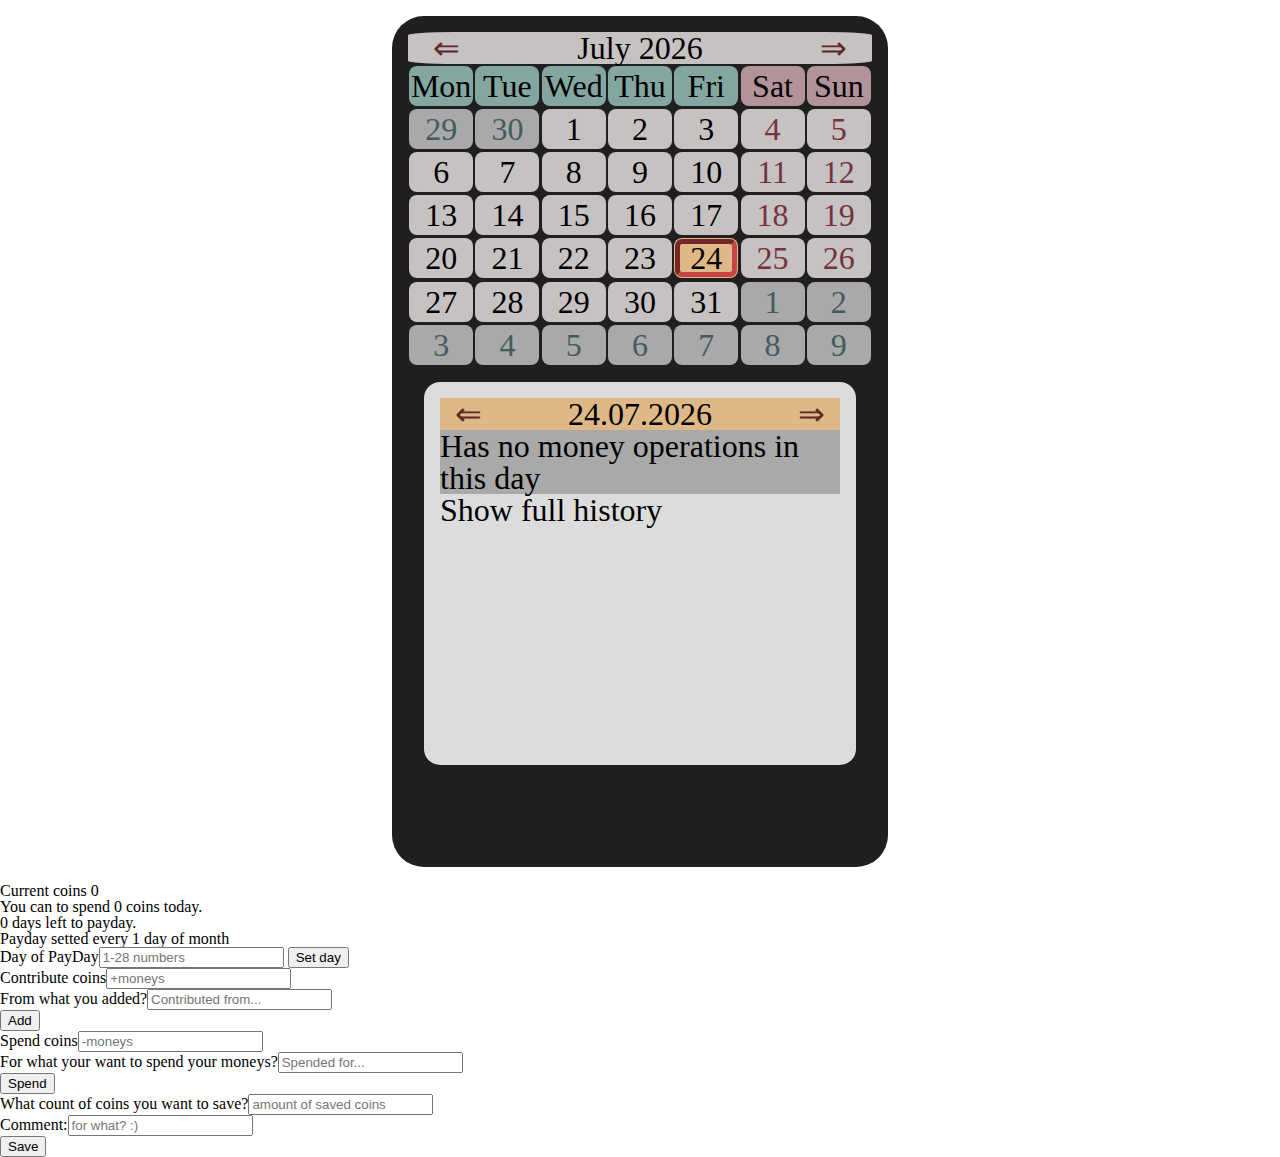
==== codes/index.html @ 50ee8350 "Quest8.4_BeenDoned" ====
<!DOCTYPE html>
<html lang="en">
<head>
    <meta charset="UTF-8">
    <meta http-equiv="X-UA-Compatible" content="IE=edge">
    <meta name="viewport" content="width=device-width, initial-scale=1.0">
    <title>SaveYourMoney</title>
    <link rel="stylesheet" href="rezero.css">
    <link rel="stylesheet" href="style.css">
    <link rel="stylesheet" href="calendar/calendar.css">
    
</head>
<body>


    <!-- FOR NOT A LONG TIME CALENDAR WILL BE FIRST IN PAGE FOR DEBUGGING -->
    <!-- CALENDAR APP -->
    <div class="wrapper">
        <div class="calendar">
            <div class="date">
                <span class="arrow" onclick="prevMonth()">⇐</span>
                <span id="fullDate">01.01.0101</span>
                <span class="arrow" onclick="nextMonth()">⇒</span>
            </div>
                
            <div class="calendarDaysWindow">
    
                <div id="monday" class="square dayOfWeek">Mon</div>
                <div id="tuesday" class="square dayOfWeek">Tue</div>
                <div id="wednesday" class="square dayOfWeek">Wed</div>
                <div id="thursday" class="square dayOfWeek">Thu</div>
                <div id="friday" class="square dayOfWeek">Fri</div>
                <div id="saturday" class="square dayOffs">Sat</div>
                <div id="sunday" class="square dayOffs">Sun</div>
    
                <div id="d1" class="square day" onclick="chosenDayHistory(this.id)">0</div>
                <div id="d2" class="square day" onclick="chosenDayHistory(this.id)">0</div>
                <div id="d3" class="square day" onclick="chosenDayHistory(this.id)">0</div>
                <div id="d4" class="square day" onclick="chosenDayHistory(this.id)">0</div>
                <div id="d5" class="square day" onclick="chosenDayHistory(this.id)">0</div>
                <div id="d6" class="square day dayOff" onclick="chosenDayHistory(this.id)">1</div>
                <div id="d7" class="square day dayOff" onclick="chosenDayHistory(this.id)">1</div>
    
                <div id="d8" class="square day" onclick="chosenDayHistory(this.id)">0</div>
                <div id="d9" class="square day" onclick="chosenDayHistory(this.id)">0</div>
                <div id="d10" class="square day" onclick="chosenDayHistory(this.id)">0</div>
                <div id="d11" class="square day" onclick="chosenDayHistory(this.id)">0</div>
                <div id="d12" class="square day" onclick="chosenDayHistory(this.id)">0</div>
                <div id="d13" class="square day dayOff" onclick="chosenDayHistory(this.id)">1</div>
                <div id="d14" class="square day dayOff" onclick="chosenDayHistory(this.id)">1</div>
    
                <div id="d15" class="square day" onclick="chosenDayHistory(this.id)">0</div>
                <div id="d16" class="square day" onclick="chosenDayHistory(this.id)">0</div>
                <div id="d17" class="square day" onclick="chosenDayHistory(this.id)">0</div>
                <div id="d18" class="square day" onclick="chosenDayHistory(this.id)">0</div>
                <div id="d19" class="square day" onclick="chosenDayHistory(this.id)">0</div>
                <div id="d20" class="square day dayOff" onclick="chosenDayHistory(this.id)">1</div>
                <div id="d21" class="square day dayOff" onclick="chosenDayHistory(this.id)">1</div>
    
                <div id="d22" class="square day" onclick="chosenDayHistory(this.id)">0</div>
                <div id="d23" class="square day" onclick="chosenDayHistory(this.id)">0</div>
                <div id="d24" class="square day" onclick="chosenDayHistory(this.id)">0</div>
                <div id="d25" class="square day" onclick="chosenDayHistory(this.id)">0</div>
                <div id="d26" class="square day" onclick="chosenDayHistory(this.id)">0</div>
                <div id="d27" class="square day dayOff" onclick="chosenDayHistory(this.id)">1</div>
                <div id="d28" class="square day dayOff" onclick="chosenDayHistory(this.id)">1</div>
    
                <div id="d29" class="square day" onclick="chosenDayHistory(this.id)">0</div>
                <div id="d30" class="square day colorisedDay" onclick="chosenDayHistory(this.id)">0</div>
                <div id="d31" class="square day" onclick="chosenDayHistory(this.id)">0</div>
                <div id="d32" class="square day" onclick="chosenDayHistory(this.id)">0</div>
                <div id="d33" class="square day" onclick="chosenDayHistory(this.id)">0</div>
                <div id="d34" class="square day dayOff" onclick="chosenDayHistory(this.id)">1</div>
                <div id="d35" class="square day dayOff" onclick="chosenDayHistory(this.id)">1</div>
    
                <div id="d36" class="square day" onclick="chosenDayHistory(this.id)">0</div>
                <div id="d37" class="square day" onclick="chosenDayHistory(this.id)">0</div>
                <div id="d38" class="square day" onclick="chosenDayHistory(this.id)">0</div>
                <div id="d39" class="square day" onclick="chosenDayHistory(this.id)">0</div>
                <div id="d40" class="square day" onclick="chosenDayHistory(this.id)">1</div>
                <div id="d41" class="square day dayOff" onclick="chosenDayHistory(this.id)">1</div>
                <div id="d42" class="square day dayOff" onclick="chosenDayHistory(this.id)">1</div>
    
            </div>
            <div class="calendarNotes">
                <div class="dateBlock">
                    <span id="prevDay" class="arrow" onclick="prevDay()">⇐</span>
                    <span id="chosenDate">28.06.2022</span>
                    <span id="nextDay" class="arrow" onclick="nextDay()">⇒</span>
                </div>
                <div class="operationsWindow">  <!--ADD STYLE FOR BETTER SEE-->
                    <div class="note1" id="note1">
                        <span id="symbol" class="symbol"></span>
                        <span id="amount" class="amount"></span>
                        <span id="time" class="time"></span>
                        <div id="comment" class="comment"></div>
                    </div>
                    <!-- <div class="note2">
                        <span id="symbol" class="symbol">+</span>
                        <span id="amount" class="amount">250</span>
                        <span id="time" class="time">12:34</span>
                        <div id="comment" class="comment">sdf sdfsfsfsd s</div>
                    </div> -->
                </div>
                <div id="fullHistory">Show full history</div>
            </div>
        </div>
    </div>
    <!-- CALENDAR APP -->


















    <!-- STATICTIC PAGE -->
    <div class="wrapper">
        <div class="statistic">
            <div class="currentMoneys">
                <p>
                    <label for="current">Current coins
                        <span id="yourCurrent">0</span>
                    </label>
                </p>
            </div>
            <div class="perDay">
                <p>
                    <label for="perDay">You can to spend <span id="perDay">0</span> coins today.</label>
                    <br>
                </p>
                <p>
                    <label for="leftToPayday">
                    <span id="leftToPayday">0</span>
                    <span id="dayLeft">days</span> left to payday.
                    </label>
                </p>
                <p>
                    <label for="everyPayday">Payday setted every <span id="everyPayday">1</span> day of month</label>
                </p>
            </div>
        </div>
    </div>
    <!-- STATICTIC PAGE -->





    <!-- OPERATIONS PAGE -->

    <div class="wrapper">
        <div class="operations">
            <div class="payday">
                <p>    <!--    here is something wrong     -->
                        <!-- sometimes console returns ATTANTION "can't get element cause its null"-->
                    <label for="">Day of PayDay</label><input type="text" min="1" max="28" maxlength="2"
                        name="DayOfPayDay" id="payday" placeholder="1-28 numbers"
                        oninput="this.value = this.value.replace(/[^0-9]/g, '')">
                    <button type="submit" id="payDayButton" onclick="payDay()">Set day</button>
                    <!--    wrong code ends     -->
                </p>
            </div>
            <div class="add">
                <p>    <!--  ADD COINS -->
                    <label>Contribute coins<input type="text" id="add" placeholder="+moneys"                       
                        oninput="this.value = this.value.replace(/[^0-9]/g, '')"></label>
                </p>
                <p>
                    <label>From what you added?</label><input type="text" id="addedFrom" placeholder="Contributed from...">
                </p>
                <p>
                    <button type="submit" id="addButton" onclick="takeCoin()">Add</button>
                </p>
            </div>
            <div class="lose">
                <p>     <!--  SPEND COINS    -->
                    <label>Spend coins<input type="text" id="less" placeholder="-moneys"
                        oninput="this.value = this.value.replace(/[^0-9]/g, '')"></label>
                </p>
                <p>
                    <label>For what your want to spend your moneys?</label><input type="text" id="losedFor" placeholder="Spended for...">
                </p>
                <p>
                    <button type="submit" id="loseButton" onclick="spendCoin()">Spend</button>
                </p>
            </div>
            <div class="save">
                <p>     <!--  SAVE COINS -->
                    <label>What count of coins you want to save?</label><input type="text" id="save"
                    oninput="this.value = this.value.replace(/[^0-9]/g, '')"
                    placeholder="amount of saved coins">
                </p>
                <p>
                    <label for="saveFor">Comment:</label><input type="text" id="saveFor"
                    placeholder="for what? :)">
                </p>
                <p>
                    <button type="submit" id="saveButton" onclick="saveCoin()">Save</button>
                </p>
            </div>
        </div>
    </div>

    <!-- OPERATIONS PAGE -->

















    

    


    <!-- <script src="js/variables.js"></script>
    <script src="js/functions.js"></script> -->
    <script src="js/01vars.js"></script>
    <script src="js/02classes.js"></script>
    <script src="js/03noautocallfuncs.js"></script>
    <script src="js/04autocallfuncs.js"></script>
    <script src="js/05calendar.js"></script>
    <script src="js/06tests.js"></script>

</body>
</html>
---- codes/rezero.css ----
html, body, div, span, applet, object, iframe,
h1, h2, h3, h4, h5, h6, p, blockquote, pre,
a, abbr, acronym, address, big, cite, code,
del, dfn, em, font, img, ins, kbd, q, s, samp,
small, strike, strong, sub, sup, tt, var,
b, u, i, center,
dl, dt, dd, ol, ul, li,
fieldset, form, label, legend,
table, caption, tbody, tfoot, thead, tr, th, td {
    margin: 0;
    padding: 0;
    border: 0;
    outline: 0;
    font-size: 100%;
    vertical-align: baseline;
    background: transparent;
	}

body {
    line-height: 1;
}

ol, ul {
    list-style: none;
}

blockquote, q {
    quotes: none;
}

blockquote:before, blockquote:after,
q:before, q:after {
    content: '';
    content: none;
}

:focus {
    outline: 0;
}

ins {
    text-decoration: none;
}

del {
    text-decoration: line-through;
}

table {
    border-collapse: collapse;
    border-spacing: 0;
}
---- codes/style.css ----
/* body {
    display: grid;
    grid-template-columns: repeat(3, 1fr);
    background-color: #f2f3f4;
}

.wrapper {
    height: 100vh;
    width: 33vw;
    outline: 2px black solid;
}




.calendarNotes {
    font-family: 'Courier New', Courier, monospace;
}
#chosenDay {
    text-align: center;
    justify-content: center;
    justify-items: center;
    margin: 0 0 1rem 0;
}
.note1 {
    background-color: rgb(200, 198, 198);
    border-radius: 1rem;
}
.note2 {
    background-color: rgb(172, 172, 172);
    border-radius: 1rem;
}
.symbol {
    font-weight: bolder;
    width: 2rem;
    padding: 0 1rem;

}
.red {
    color: rgb(154, 47, 47);
}

.green{
    color: rgb(0, 148, 81);
}

.blue {
    color: rgb(102, 102, 168);
}
.red, .green, .blue {
    font-weight: bolder;
}
.time {
    float: inline-end;
    font-weight: 50;
    color: rgb(48, 67, 67);
    padding: 0 1rem 0 1rem;
} */


.operationsWindow {
    background-color: darkgray;
    position: relative;
}
.dateBlock {
    display: grid;
    grid-template-columns: 1fr 5fr 1fr;
    text-align: center;
    background-color: burlywood;
}
.fullHistory {
    position: absolute;
    bottom: 0px;
}
---- codes/calendar/calendar.css ----
/* 
rgb(66, 92, 93)             // use this for shadow days color
darkgray                    // background-color for shadow days 
rgb(199, 194, 194)          // use this background-color for normal days
*/

.calendar {
    background-color: rgb(31, 31, 31);
    margin: 1rem auto;
    width: 29rem;
    height: 91vh;
    border-radius: 2rem;
    padding: 1rem;
    font-size: 2.0rem;
}

.calendarDaysWindow {
    display: grid;
    grid-template-columns: repeat(7, 1fr);
    justify-items: center;
}

.calendarNotes {
    background-color: gainsboro;
    margin: 1rem;
    border-radius: 1rem;
    padding: 1rem;
    height: 39vh;
    width: 25rem;
}

.square/*, .date*/{ 
    width: 4rem;
    height: 2.5rem;
    border-radius: 0.5rem;
    text-align: center;
    line-height: 2.5rem;
    user-select: none;
    margin: 0.1rem auto;
}
.day{
    background-color: rgb(199, 194, 194);
    cursor: pointer;
}
.day:hover {
    filter: brightness(110%);
}
.day:active {
    filter: brightness(105%);
}

.date {
    display: grid;
    grid-template-columns: 1fr 4fr 1fr;
    background-color: rgb(199, 194, 194);
    border-radius: 10%;
    text-align: center;
    justify-items: center;
}
.dayOfWeek {
    background: rgb(131, 166, 160);
}
.dayOffs {
    background: rgb(179, 147, 154);
}
.dayOff {
    color: rgb(116, 51, 65);
}

.arrow{
    color: rgb(94, 41, 41);
    user-select: none;
    cursor: pointer;
}

.today {
    
    background-color: burlywood;
}
.shadowDay {
    color: rgb(66, 92, 93);
    background-color: darkgray;
}
.chosenDay {
    outline: 5px rgb(201, 68, 68);
    outline-style: inset;
    outline-offset: -6px;
}
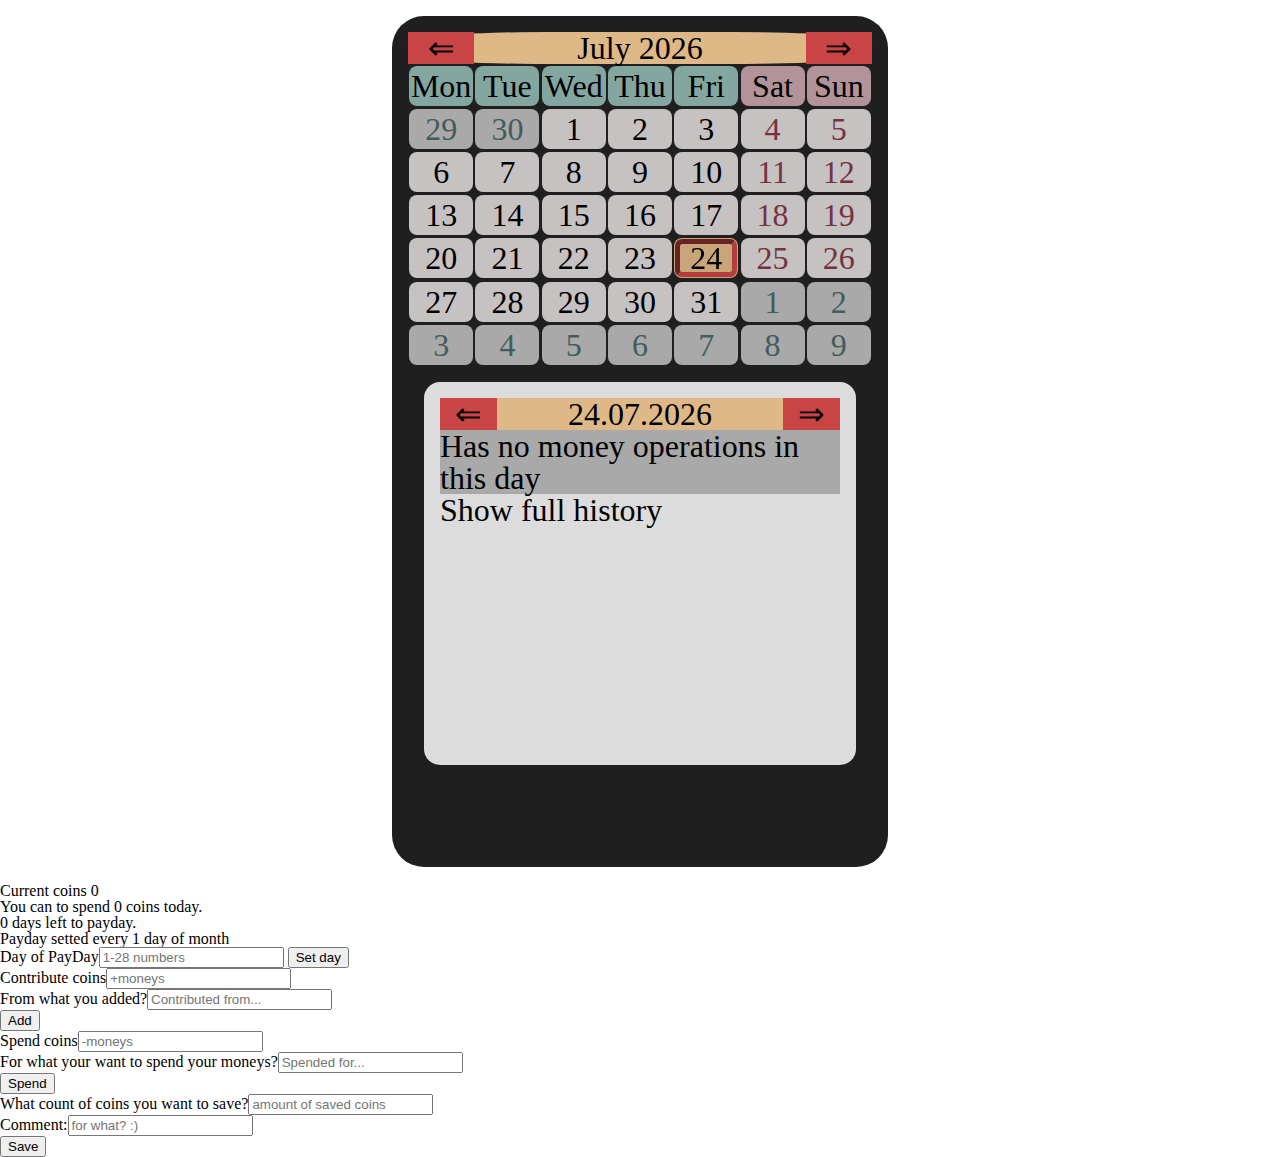
==== commit 5c0117df: "AddedNewViewForCalendar_ConcatCSSCode" ====
--- a/codes/index.html
+++ b/codes/index.html
@@ -7,7 +7,7 @@
     <title>SaveYourMoney</title>
     <link rel="stylesheet" href="rezero.css">
     <link rel="stylesheet" href="style.css">
-    <link rel="stylesheet" href="calendar/calendar.css">
+    <!-- <link rel="stylesheet" href="calendar/calendar.css"> -->
     
 </head>
 <body>
--- a/codes/style.css
+++ b/codes/style.css
@@ -71,4 +71,102 @@
 .fullHistory {
     position: absolute;
     bottom: 0px;
-}+}
+
+
+/*
+HERE WILL STYLES FROM calendar.css
+*/
+
+/* 
+rgb(66, 92, 93)             // use this for shadow days color
+darkgray                    // background-color for shadow days 
+rgb(199, 194, 194)          // use this background-color for normal days
+*/
+
+.calendar {
+    background-color: rgb(31, 31, 31);
+    margin: 1rem auto;
+    width: 29rem;
+    height: 91vh;
+    border-radius: 2rem;
+    padding: 1rem;
+    font-size: 2.0rem;
+}
+
+.calendarDaysWindow {
+    display: grid;
+    grid-template-columns: repeat(7, 1fr);
+    justify-items: center;
+}
+
+.calendarNotes {
+    background-color: gainsboro;
+    margin: 1rem;
+    border-radius: 1rem;
+    padding: 1rem;
+    height: 39vh;
+    width: 25rem;
+}
+
+.square/*, .date*/{ 
+    width: 4rem;
+    height: 2.5rem;
+    border-radius: 0.5rem;
+    text-align: center;
+    line-height: 2.5rem;
+    user-select: none;
+    margin: 0.1rem auto;
+}
+.day{
+    background-color: rgb(199, 194, 194);
+    cursor: pointer;
+}
+.day:hover {
+    filter: brightness(110%);
+}
+.day:active {
+    filter: brightness(105%);
+}
+
+.date {
+    display: grid;
+    grid-template-columns: 1fr 5fr 1fr;
+    text-align: center;
+    background-color: burlywood;
+    border-radius: 30%;
+}
+.dayOfWeek {
+    background: rgb(131, 166, 160);
+}
+.dayOffs {
+    background: rgb(179, 147, 154);
+}
+.dayOff {
+    color: rgb(116, 51, 65);
+}
+
+.arrow{
+    background-color: rgb(201, 68, 68);
+    user-select: none;
+    cursor: pointer;
+    filter: brightness(100%);
+}
+.arrow:hover {
+    color: rgb(255, 0, 0);
+    filter:brightness(125%);
+}
+
+.today {
+    background-color: burlywood;
+}
+.shadowDay {
+    color: rgb(66, 92, 93);
+    background-color: darkgray;
+}
+.chosenDay {
+    outline: 5px rgb(201, 68, 68);
+    outline-style: inset;
+    outline-offset: -6px;
+    filter: brightness(90%);
+}
--- a/codes/calendar/calendar.css
+++ b/codes/calendar/calendar.css
@@ -51,11 +51,10 @@
 
 .date {
     display: grid;
-    grid-template-columns: 1fr 4fr 1fr;
-    background-color: rgb(199, 194, 194);
-    border-radius: 10%;
+    grid-template-columns: 1fr 5fr 1fr;
     text-align: center;
-    justify-items: center;
+    background-color: burlywood;
+    border-radius: 30%;
 }
 .dayOfWeek {
     background: rgb(131, 166, 160);
@@ -68,13 +67,17 @@
 }
 
 .arrow{
-    color: rgb(94, 41, 41);
+    background-color: rgb(201, 68, 68);
     user-select: none;
     cursor: pointer;
+    filter: brightness(100%);
+}
+.arrow:hover {
+    color: rgb(255, 0, 0);
+    filter:brightness(125%);
 }
 
 .today {
-    
     background-color: burlywood;
 }
 .shadowDay {
@@ -85,4 +88,5 @@
     outline: 5px rgb(201, 68, 68);
     outline-style: inset;
     outline-offset: -6px;
+    filter: brightness(90%);
 }
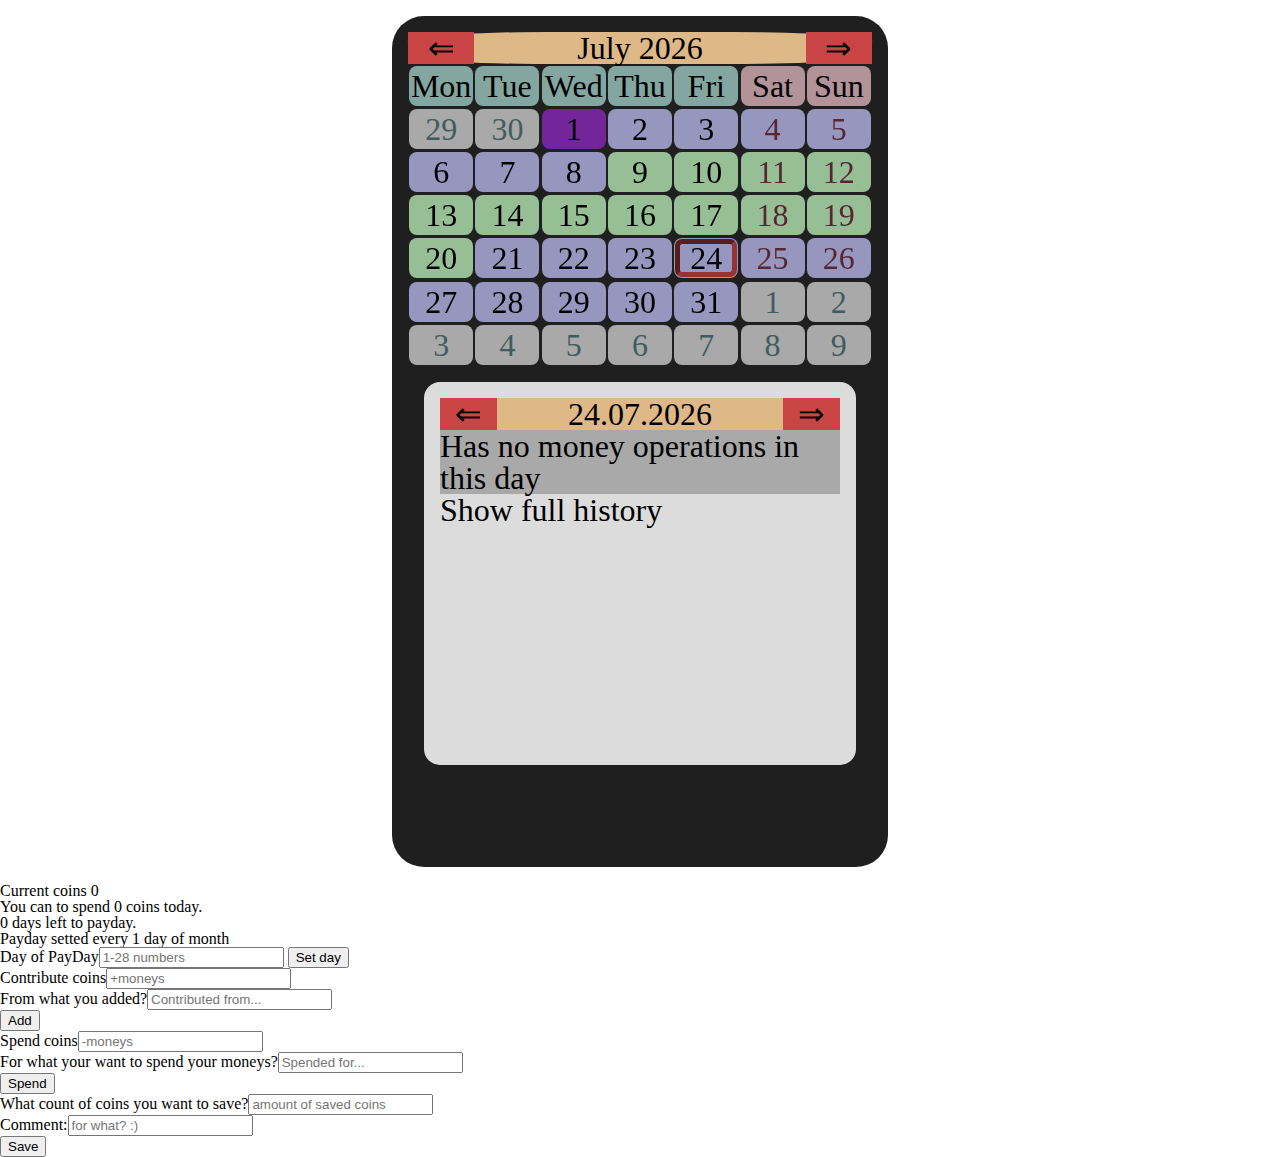
==== commit c4913e20: "Quest8.5Doned_DaysAreColorized__!!!__ColorizeNextAndPrevMonthesNow///__AddedGeneralJSAgain__" ====
--- a/codes/index.html
+++ b/codes/index.html
@@ -7,6 +7,7 @@
     <title>SaveYourMoney</title>
     <link rel="stylesheet" href="rezero.css">
     <link rel="stylesheet" href="style.css">
+    <link rel="stylesheet" href="colors.css">
     <!-- <link rel="stylesheet" href="calendar/calendar.css"> -->
     
 </head>
@@ -234,16 +235,17 @@
     
 
     
-
+    <!-- <script src="js/general.js"></script> -->
 
     <!-- <script src="js/variables.js"></script>
     <script src="js/functions.js"></script> -->
+    
     <script src="js/01vars.js"></script>
     <script src="js/02classes.js"></script>
     <script src="js/03noautocallfuncs.js"></script>
     <script src="js/04autocallfuncs.js"></script>
+    <script src="js/06tests.js"></script>
     <script src="js/05calendar.js"></script>
-    <script src="js/06tests.js"></script>
 
 </body>
 </html>--- a/codes/colors.css
+++ b/codes/colors.css
@@ -0,0 +1,22 @@
+.cRed {
+    background-color: rgb(255, 200, 200);
+}
+.cGreen {
+    background-color: rgb(200, 255, 200);
+}
+.cBlue {
+    background-color: rgb(200, 200, 255);
+}
+.cRedGreen {
+    background-color: yellowgreen;
+}
+.cRedBlue {
+    background-color: darkorchid;
+}
+.cGreenBlue {
+    background-color:skyblue;
+}
+
+.cRed, .cBlue, .cGreen, .cGreenBlue, .cRedBlue, .cRedGreen {
+    filter: brightness(75%);
+}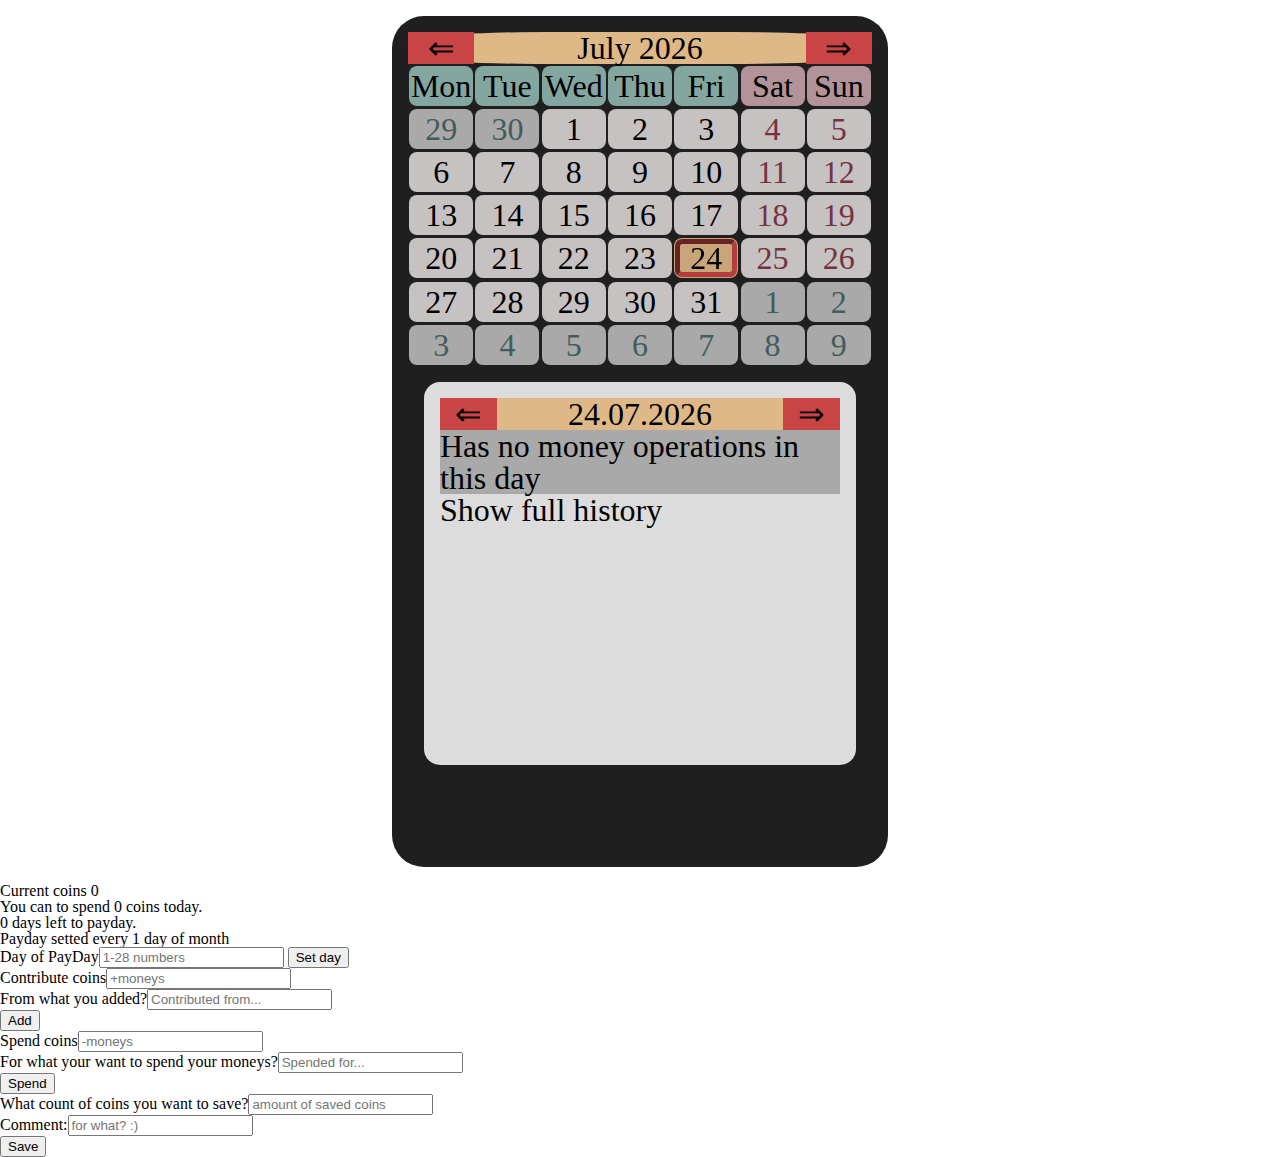
==== commit b2fc64a1: "Revert "Quest8.5Doned_DaysAreColorized__!!!__ColorizeNextAndPrevMonthesNow///__AddedGeneralJSAgain__" ====
--- a/codes/index.html
+++ b/codes/index.html
@@ -235,17 +235,16 @@
     
 
     
-    <!-- <script src="js/general.js"></script> -->
+
 
     <!-- <script src="js/variables.js"></script>
     <script src="js/functions.js"></script> -->
-    
     <script src="js/01vars.js"></script>
     <script src="js/02classes.js"></script>
     <script src="js/03noautocallfuncs.js"></script>
     <script src="js/04autocallfuncs.js"></script>
+    <script src="js/05calendar.js"></script>
     <script src="js/06tests.js"></script>
-    <script src="js/05calendar.js"></script>
 
 </body>
 </html>--- a/codes/colors.css
+++ b/codes/colors.css
@@ -1,11 +1,11 @@
 .cRed {
-    background-color: rgb(255, 200, 200);
+    background-color: brown;
 }
 .cGreen {
-    background-color: rgb(200, 255, 200);
+    background-color: seagreen;
 }
 .cBlue {
-    background-color: rgb(200, 200, 255);
+    background-color: midnightblue;
 }
 .cRedGreen {
     background-color: yellowgreen;
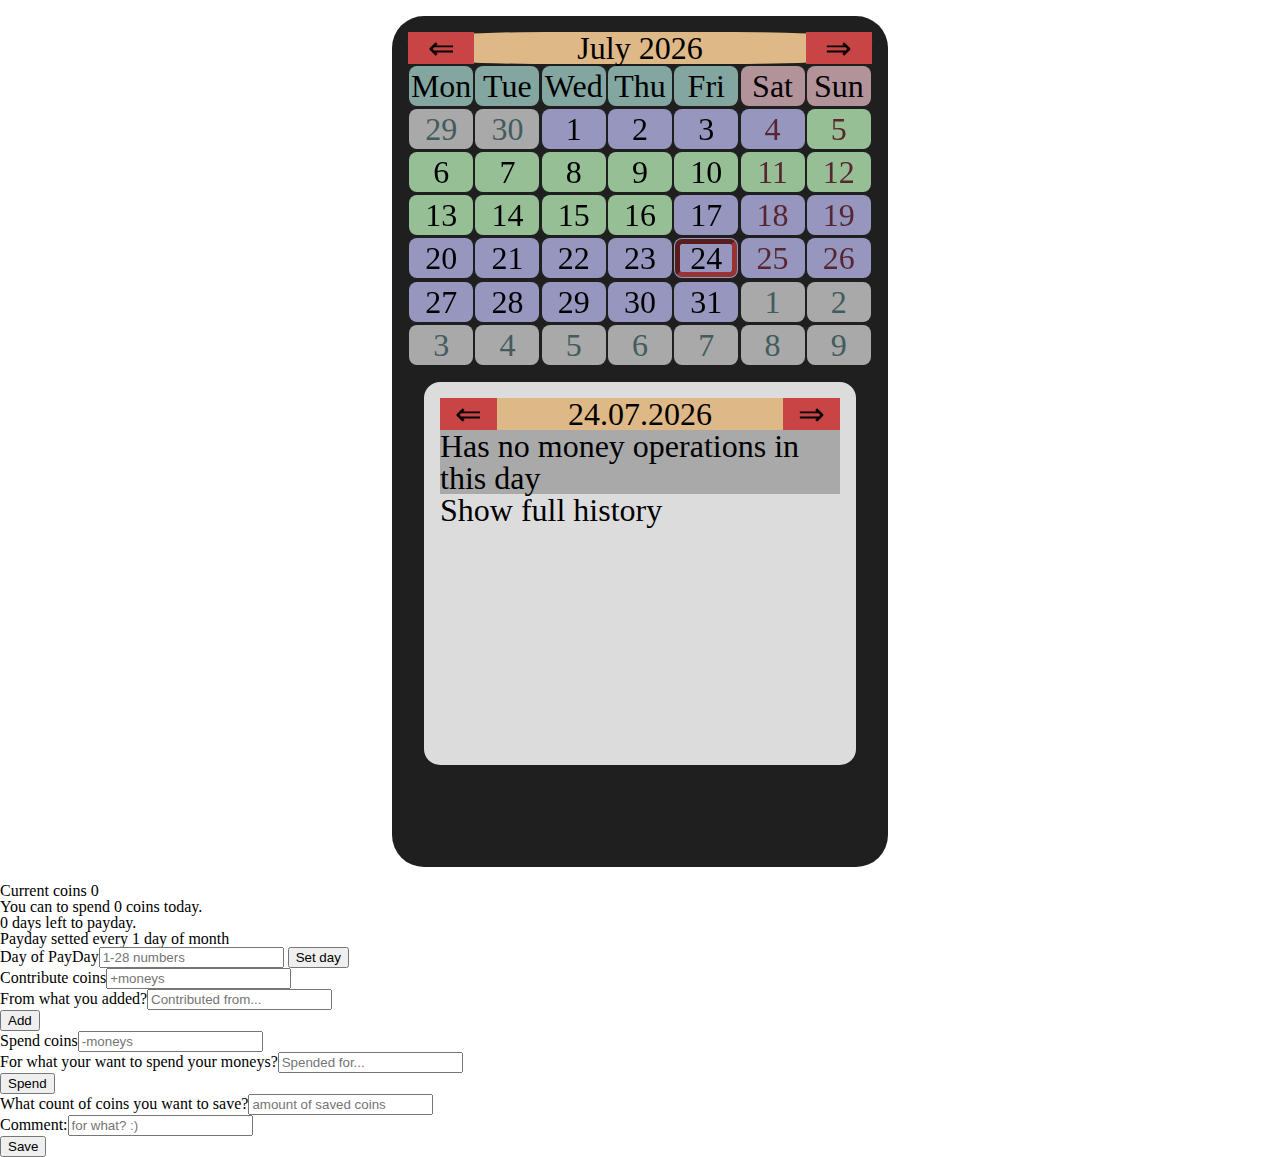
==== commit 3e8bddfd: "Revert "Revert "Quest8.5Doned_DaysAreColorized__!!!__ColorizeNextAndPrevMonthesNow///__AddedGeneralJ" ====
--- a/codes/index.html
+++ b/codes/index.html
@@ -235,16 +235,17 @@
     
 
     
-
+    <!-- <script src="js/general.js"></script> -->
 
     <!-- <script src="js/variables.js"></script>
     <script src="js/functions.js"></script> -->
+    
     <script src="js/01vars.js"></script>
     <script src="js/02classes.js"></script>
     <script src="js/03noautocallfuncs.js"></script>
     <script src="js/04autocallfuncs.js"></script>
+    <script src="js/06tests.js"></script>
     <script src="js/05calendar.js"></script>
-    <script src="js/06tests.js"></script>
 
 </body>
 </html>--- a/codes/colors.css
+++ b/codes/colors.css
@@ -1,11 +1,11 @@
 .cRed {
-    background-color: brown;
+    background-color: rgb(255, 200, 200);
 }
 .cGreen {
-    background-color: seagreen;
+    background-color: rgb(200, 255, 200);
 }
 .cBlue {
-    background-color: midnightblue;
+    background-color: rgb(200, 200, 255);
 }
 .cRedGreen {
     background-color: yellowgreen;
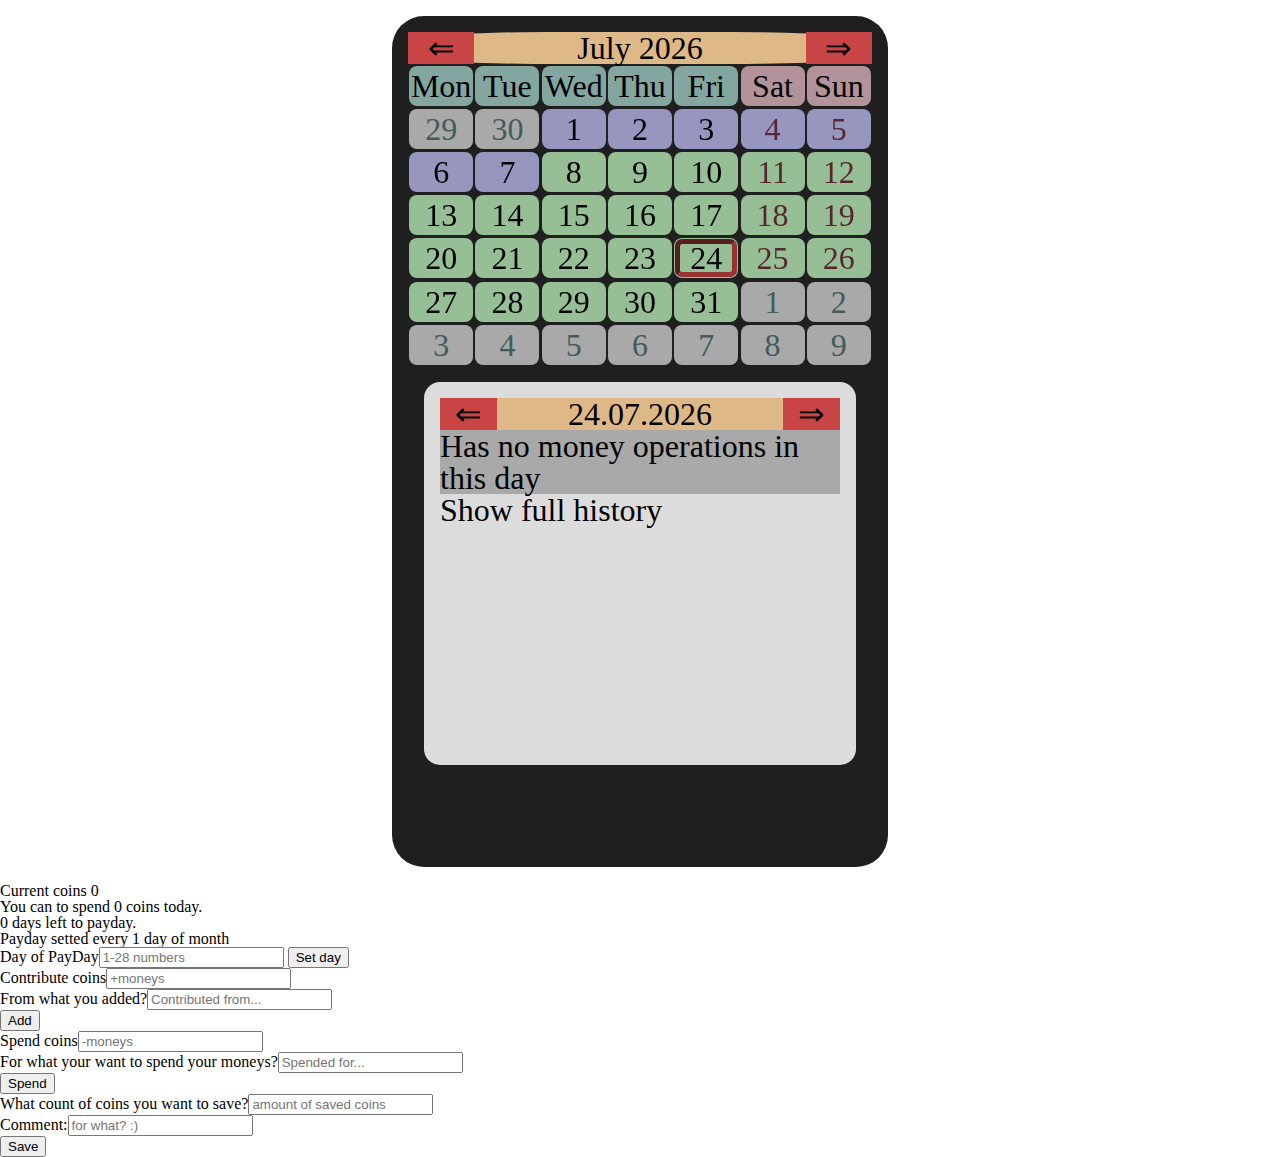
==== commit aed2f3e8: "ReFactoringInitialisation" ====
--- a/codes/index.html
+++ b/codes/index.html
@@ -34,53 +34,53 @@
                 <div id="saturday" class="square dayOffs">Sat</div>
                 <div id="sunday" class="square dayOffs">Sun</div>
     
-                <div id="d1" class="square day" onclick="chosenDayHistory(this.id)">0</div>
-                <div id="d2" class="square day" onclick="chosenDayHistory(this.id)">0</div>
-                <div id="d3" class="square day" onclick="chosenDayHistory(this.id)">0</div>
-                <div id="d4" class="square day" onclick="chosenDayHistory(this.id)">0</div>
-                <div id="d5" class="square day" onclick="chosenDayHistory(this.id)">0</div>
-                <div id="d6" class="square day dayOff" onclick="chosenDayHistory(this.id)">1</div>
-                <div id="d7" class="square day dayOff" onclick="chosenDayHistory(this.id)">1</div>
-    
-                <div id="d8" class="square day" onclick="chosenDayHistory(this.id)">0</div>
-                <div id="d9" class="square day" onclick="chosenDayHistory(this.id)">0</div>
-                <div id="d10" class="square day" onclick="chosenDayHistory(this.id)">0</div>
-                <div id="d11" class="square day" onclick="chosenDayHistory(this.id)">0</div>
-                <div id="d12" class="square day" onclick="chosenDayHistory(this.id)">0</div>
-                <div id="d13" class="square day dayOff" onclick="chosenDayHistory(this.id)">1</div>
-                <div id="d14" class="square day dayOff" onclick="chosenDayHistory(this.id)">1</div>
-    
-                <div id="d15" class="square day" onclick="chosenDayHistory(this.id)">0</div>
-                <div id="d16" class="square day" onclick="chosenDayHistory(this.id)">0</div>
-                <div id="d17" class="square day" onclick="chosenDayHistory(this.id)">0</div>
-                <div id="d18" class="square day" onclick="chosenDayHistory(this.id)">0</div>
-                <div id="d19" class="square day" onclick="chosenDayHistory(this.id)">0</div>
-                <div id="d20" class="square day dayOff" onclick="chosenDayHistory(this.id)">1</div>
-                <div id="d21" class="square day dayOff" onclick="chosenDayHistory(this.id)">1</div>
-    
-                <div id="d22" class="square day" onclick="chosenDayHistory(this.id)">0</div>
-                <div id="d23" class="square day" onclick="chosenDayHistory(this.id)">0</div>
-                <div id="d24" class="square day" onclick="chosenDayHistory(this.id)">0</div>
-                <div id="d25" class="square day" onclick="chosenDayHistory(this.id)">0</div>
-                <div id="d26" class="square day" onclick="chosenDayHistory(this.id)">0</div>
-                <div id="d27" class="square day dayOff" onclick="chosenDayHistory(this.id)">1</div>
-                <div id="d28" class="square day dayOff" onclick="chosenDayHistory(this.id)">1</div>
-    
-                <div id="d29" class="square day" onclick="chosenDayHistory(this.id)">0</div>
-                <div id="d30" class="square day colorisedDay" onclick="chosenDayHistory(this.id)">0</div>
-                <div id="d31" class="square day" onclick="chosenDayHistory(this.id)">0</div>
-                <div id="d32" class="square day" onclick="chosenDayHistory(this.id)">0</div>
-                <div id="d33" class="square day" onclick="chosenDayHistory(this.id)">0</div>
-                <div id="d34" class="square day dayOff" onclick="chosenDayHistory(this.id)">1</div>
-                <div id="d35" class="square day dayOff" onclick="chosenDayHistory(this.id)">1</div>
-    
-                <div id="d36" class="square day" onclick="chosenDayHistory(this.id)">0</div>
-                <div id="d37" class="square day" onclick="chosenDayHistory(this.id)">0</div>
-                <div id="d38" class="square day" onclick="chosenDayHistory(this.id)">0</div>
-                <div id="d39" class="square day" onclick="chosenDayHistory(this.id)">0</div>
-                <div id="d40" class="square day" onclick="chosenDayHistory(this.id)">1</div>
-                <div id="d41" class="square day dayOff" onclick="chosenDayHistory(this.id)">1</div>
-                <div id="d42" class="square day dayOff" onclick="chosenDayHistory(this.id)">1</div>
+                <div id="d1" class="square day" onclick="chosenDayHistory(this.id)"></div>
+                <div id="d2" class="square day" onclick="chosenDayHistory(this.id)"></div>
+                <div id="d3" class="square day" onclick="chosenDayHistory(this.id)"></div>
+                <div id="d4" class="square day" onclick="chosenDayHistory(this.id)"></div>
+                <div id="d5" class="square day" onclick="chosenDayHistory(this.id)"></div>
+                <div id="d6" class="square day dayOff" onclick="chosenDayHistory(this.id)"></div>
+                <div id="d7" class="square day dayOff" onclick="chosenDayHistory(this.id)"></div>
+    
+                <div id="d8" class="square day" onclick="chosenDayHistory(this.id)"></div>
+                <div id="d9" class="square day" onclick="chosenDayHistory(this.id)"></div>
+                <div id="d10" class="square day" onclick="chosenDayHistory(this.id)"></div>
+                <div id="d11" class="square day" onclick="chosenDayHistory(this.id)"></div>
+                <div id="d12" class="square day" onclick="chosenDayHistory(this.id)"></div>
+                <div id="d13" class="square day dayOff" onclick="chosenDayHistory(this.id)"></div>
+                <div id="d14" class="square day dayOff" onclick="chosenDayHistory(this.id)"></div>
+    
+                <div id="d15" class="square day" onclick="chosenDayHistory(this.id)"></div>
+                <div id="d16" class="square day" onclick="chosenDayHistory(this.id)"></div>
+                <div id="d17" class="square day" onclick="chosenDayHistory(this.id)"></div>
+                <div id="d18" class="square day" onclick="chosenDayHistory(this.id)"></div>
+                <div id="d19" class="square day" onclick="chosenDayHistory(this.id)"></div>
+                <div id="d20" class="square day dayOff" onclick="chosenDayHistory(this.id)"></div>
+                <div id="d21" class="square day dayOff" onclick="chosenDayHistory(this.id)"></div>
+    
+                <div id="d22" class="square day" onclick="chosenDayHistory(this.id)"></div>
+                <div id="d23" class="square day" onclick="chosenDayHistory(this.id)"></div>
+                <div id="d24" class="square day" onclick="chosenDayHistory(this.id)"></div>
+                <div id="d25" class="square day" onclick="chosenDayHistory(this.id)"></div>
+                <div id="d26" class="square day" onclick="chosenDayHistory(this.id)"></div>
+                <div id="d27" class="square day dayOff" onclick="chosenDayHistory(this.id)"></div>
+                <div id="d28" class="square day dayOff" onclick="chosenDayHistory(this.id)"></div>
+    
+                <div id="d29" class="square day" onclick="chosenDayHistory(this.id)"></div>
+                <div id="d30" class="square day colorisedDay" onclick="chosenDayHistory(this.id)"></div>
+                <div id="d31" class="square day" onclick="chosenDayHistory(this.id)"></div>
+                <div id="d32" class="square day" onclick="chosenDayHistory(this.id)"></div>
+                <div id="d33" class="square day" onclick="chosenDayHistory(this.id)"></div>
+                <div id="d34" class="square day dayOff" onclick="chosenDayHistory(this.id)"></div>
+                <div id="d35" class="square day dayOff" onclick="chosenDayHistory(this.id)"></div>
+    
+                <div id="d36" class="square day" onclick="chosenDayHistory(this.id)"></div>
+                <div id="d37" class="square day" onclick="chosenDayHistory(this.id)"></div>
+                <div id="d38" class="square day" onclick="chosenDayHistory(this.id)"></div>
+                <div id="d39" class="square day" onclick="chosenDayHistory(this.id)"></div>
+                <div id="d40" class="square day" onclick="chosenDayHistory(this.id)"></div>
+                <div id="d41" class="square day dayOff" onclick="chosenDayHistory(this.id)"></div>
+                <div id="d42" class="square day dayOff" onclick="chosenDayHistory(this.id)"></div>
     
             </div>
             <div class="calendarNotes">
@@ -233,7 +233,7 @@
 
 
     
-
+    <!-- <script src="js/refactored.js"></script> -->
     
     <!-- <script src="js/general.js"></script> -->
 
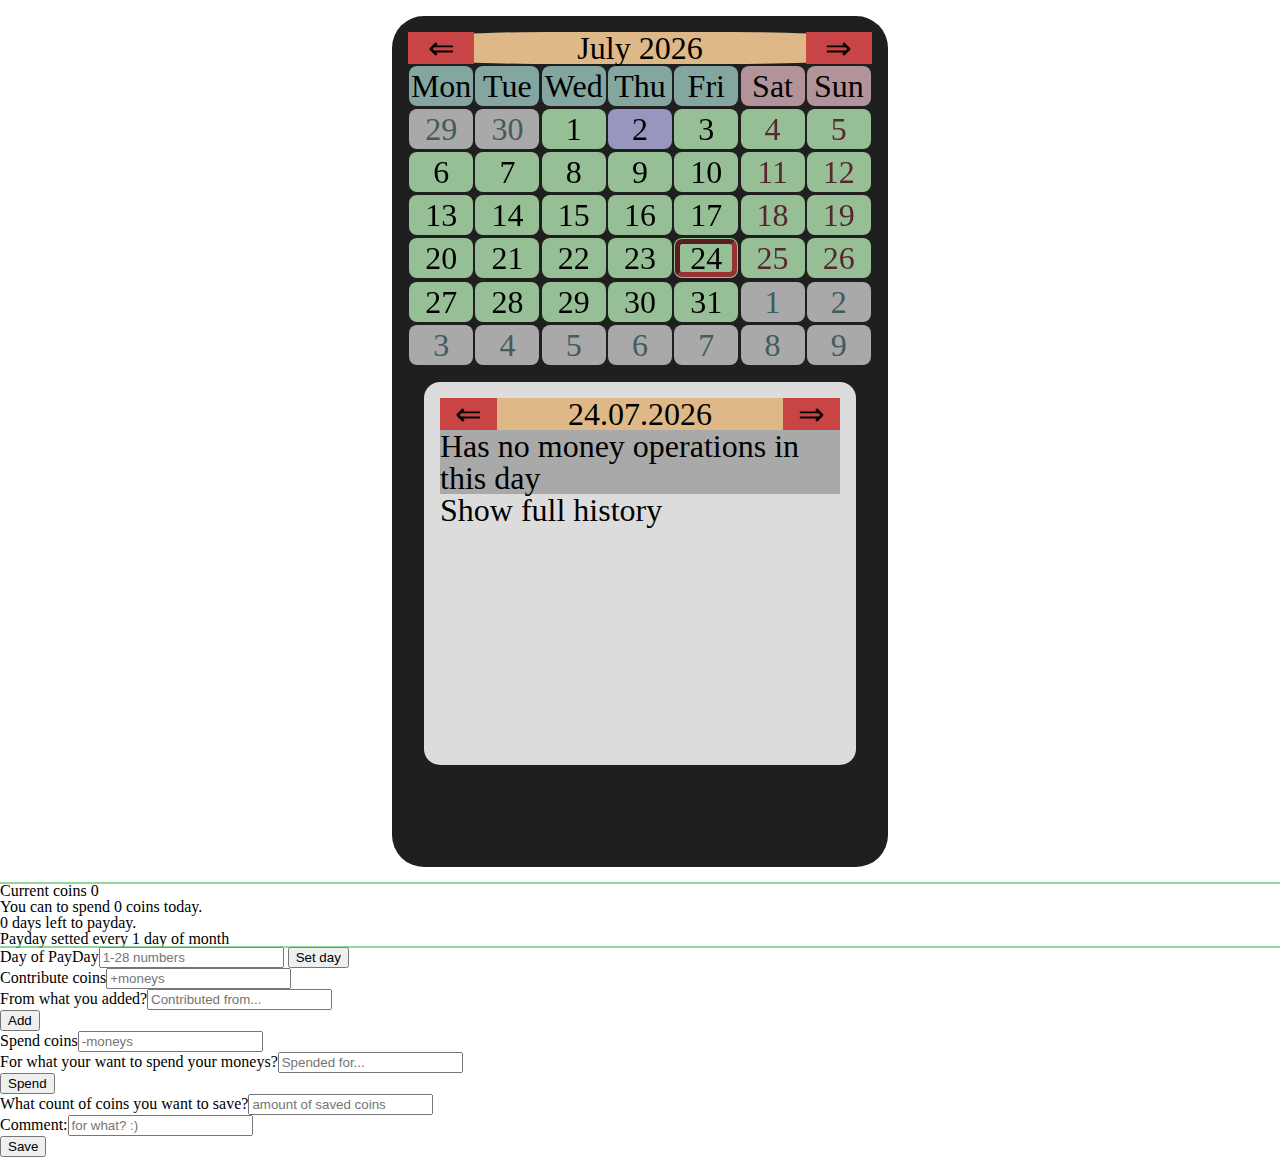
==== commit 252d5f2d: "NewViewCreated__Front-End_for_SPA_is_begining" ====
--- a/codes/index.html
+++ b/codes/index.html
@@ -7,6 +7,7 @@
     <title>SaveYourMoney</title>
     <link rel="stylesheet" href="rezero.css">
     <link rel="stylesheet" href="style.css">
+    <link rel="stylesheet" href="calendarStyle.css">
     <link rel="stylesheet" href="colors.css">
     <!-- <link rel="stylesheet" href="calendar/calendar.css"> -->
     
--- a/codes/style.css
+++ b/codes/style.css
@@ -1,172 +1,8 @@
-/* body {
+.wrapper {
     display: grid;
-    grid-template-columns: repeat(3, 1fr);
-    background-color: #f2f3f4;
+    grid-template-columns: 1fr, 1fr, 1fr;
+    outline: 1px solid hsla(130, 50%, 50%, 0.6);
+    outline-offset: -0.5px;
 }
 
-.wrapper {
-    height: 100vh;
-    width: 33vw;
-    outline: 2px black solid;
-}
-
-
-
-
-.calendarNotes {
-    font-family: 'Courier New', Courier, monospace;
-}
-#chosenDay {
-    text-align: center;
-    justify-content: center;
-    justify-items: center;
-    margin: 0 0 1rem 0;
-}
-.note1 {
-    background-color: rgb(200, 198, 198);
-    border-radius: 1rem;
-}
-.note2 {
-    background-color: rgb(172, 172, 172);
-    border-radius: 1rem;
-}
-.symbol {
-    font-weight: bolder;
-    width: 2rem;
-    padding: 0 1rem;
-
-}
-.red {
-    color: rgb(154, 47, 47);
-}
-
-.green{
-    color: rgb(0, 148, 81);
-}
-
-.blue {
-    color: rgb(102, 102, 168);
-}
-.red, .green, .blue {
-    font-weight: bolder;
-}
-.time {
-    float: inline-end;
-    font-weight: 50;
-    color: rgb(48, 67, 67);
-    padding: 0 1rem 0 1rem;
-} */
-
-
-.operationsWindow {
-    background-color: darkgray;
-    position: relative;
-}
-.dateBlock {
-    display: grid;
-    grid-template-columns: 1fr 5fr 1fr;
-    text-align: center;
-    background-color: burlywood;
-}
-.fullHistory {
-    position: absolute;
-    bottom: 0px;
-}
-
-
-/*
-HERE WILL STYLES FROM calendar.css
-*/
-
-/* 
-rgb(66, 92, 93)             // use this for shadow days color
-darkgray                    // background-color for shadow days 
-rgb(199, 194, 194)          // use this background-color for normal days
-*/
-
-.calendar {
-    background-color: rgb(31, 31, 31);
-    margin: 1rem auto;
-    width: 29rem;
-    height: 91vh;
-    border-radius: 2rem;
-    padding: 1rem;
-    font-size: 2.0rem;
-}
-
-.calendarDaysWindow {
-    display: grid;
-    grid-template-columns: repeat(7, 1fr);
-    justify-items: center;
-}
-
-.calendarNotes {
-    background-color: gainsboro;
-    margin: 1rem;
-    border-radius: 1rem;
-    padding: 1rem;
-    height: 39vh;
-    width: 25rem;
-}
-
-.square/*, .date*/{ 
-    width: 4rem;
-    height: 2.5rem;
-    border-radius: 0.5rem;
-    text-align: center;
-    line-height: 2.5rem;
-    user-select: none;
-    margin: 0.1rem auto;
-}
-.day{
-    background-color: rgb(199, 194, 194);
-    cursor: pointer;
-}
-.day:hover {
-    filter: brightness(110%);
-}
-.day:active {
-    filter: brightness(105%);
-}
-
-.date {
-    display: grid;
-    grid-template-columns: 1fr 5fr 1fr;
-    text-align: center;
-    background-color: burlywood;
-    border-radius: 30%;
-}
-.dayOfWeek {
-    background: rgb(131, 166, 160);
-}
-.dayOffs {
-    background: rgb(179, 147, 154);
-}
-.dayOff {
-    color: rgb(116, 51, 65);
-}
-
-.arrow{
-    background-color: rgb(201, 68, 68);
-    user-select: none;
-    cursor: pointer;
-    filter: brightness(100%);
-}
-.arrow:hover {
-    color: rgb(255, 0, 0);
-    filter:brightness(125%);
-}
-
-.today {
-    background-color: burlywood;
-}
-.shadowDay {
-    color: rgb(66, 92, 93);
-    background-color: darkgray;
-}
-.chosenDay {
-    outline: 5px rgb(201, 68, 68);
-    outline-style: inset;
-    outline-offset: -6px;
-    filter: brightness(90%);
-}
+/* #e64c0c #3ae6сa */--- a/codes/calendarStyle.css
+++ b/codes/calendarStyle.css
@@ -0,0 +1,172 @@
+/* body {
+    display: grid;
+    grid-template-columns: repeat(3, 1fr);
+    background-color: #f2f3f4;
+}
+
+.wrapper {
+    height: 100vh;
+    width: 33vw;
+    outline: 2px black solid;
+}
+
+
+
+
+.calendarNotes {
+    font-family: 'Courier New', Courier, monospace;
+}
+#chosenDay {
+    text-align: center;
+    justify-content: center;
+    justify-items: center;
+    margin: 0 0 1rem 0;
+}
+.note1 {
+    background-color: rgb(200, 198, 198);
+    border-radius: 1rem;
+}
+.note2 {
+    background-color: rgb(172, 172, 172);
+    border-radius: 1rem;
+}
+.symbol {
+    font-weight: bolder;
+    width: 2rem;
+    padding: 0 1rem;
+
+}
+.red {
+    color: rgb(154, 47, 47);
+}
+
+.green{
+    color: rgb(0, 148, 81);
+}
+
+.blue {
+    color: rgb(102, 102, 168);
+}
+.red, .green, .blue {
+    font-weight: bolder;
+}
+.time {
+    float: inline-end;
+    font-weight: 50;
+    color: rgb(48, 67, 67);
+    padding: 0 1rem 0 1rem;
+} */
+
+
+.operationsWindow {
+    background-color: darkgray;
+    position: relative;
+}
+.dateBlock {
+    display: grid;
+    grid-template-columns: 1fr 5fr 1fr;
+    text-align: center;
+    background-color: burlywood;
+}
+.fullHistory {
+    position: absolute;
+    bottom: 0px;
+}
+
+
+/*
+HERE WILL STYLES FROM calendar.css
+*/
+
+/* 
+rgb(66, 92, 93)             // use this for shadow days color
+darkgray                    // background-color for shadow days 
+rgb(199, 194, 194)          // use this background-color for normal days
+*/
+
+.calendar {
+    background-color: rgb(31, 31, 31);
+    margin: 1rem auto;
+    width: 29rem;
+    height: 91vh;
+    border-radius: 2rem;
+    padding: 1rem;
+    font-size: 2.0rem;
+}
+
+.calendarDaysWindow {
+    display: grid;
+    grid-template-columns: repeat(7, 1fr);
+    justify-items: center;
+}
+
+.calendarNotes {
+    background-color: gainsboro;
+    margin: 1rem;
+    border-radius: 1rem;
+    padding: 1rem;
+    height: 39vh;
+    width: 25rem;
+}
+
+.square/*, .date*/{ 
+    width: 4rem;
+    height: 2.5rem;
+    border-radius: 0.5rem;
+    text-align: center;
+    line-height: 2.5rem;
+    user-select: none;
+    margin: 0.1rem auto;
+}
+.day{
+    background-color: rgb(199, 194, 194);
+    cursor: pointer;
+}
+.day:hover {
+    filter: brightness(110%);
+}
+.day:active {
+    filter: brightness(105%);
+}
+
+.date {
+    display: grid;
+    grid-template-columns: 1fr 5fr 1fr;
+    text-align: center;
+    background-color: burlywood;
+    border-radius: 30%;
+}
+.dayOfWeek {
+    background: rgb(131, 166, 160);
+}
+.dayOffs {
+    background: rgb(179, 147, 154);
+}
+.dayOff {
+    color: rgb(116, 51, 65);
+}
+
+.arrow{
+    background-color: rgb(201, 68, 68);
+    user-select: none;
+    cursor: pointer;
+    filter: brightness(100%);
+}
+.arrow:hover {
+    color: rgb(255, 0, 0);
+    filter:brightness(125%);
+}
+
+.today {
+    background-color: burlywood;
+}
+.shadowDay {
+    color: rgb(66, 92, 93);
+    background-color: darkgray;
+}
+.chosenDay {
+    outline: 5px rgb(201, 68, 68);
+    outline-style: inset;
+    outline-offset: -6px;
+    filter: brightness(90%);
+}
